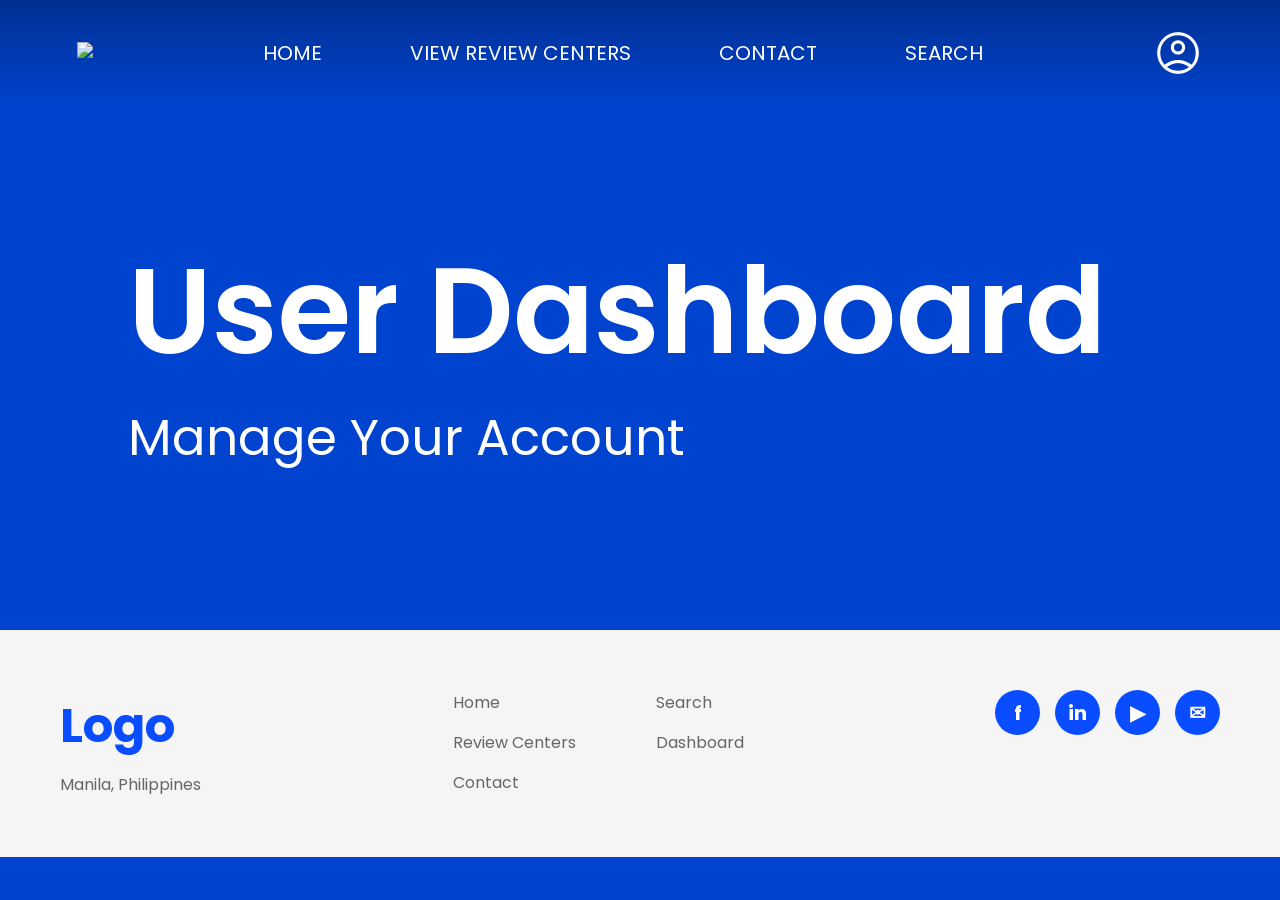
==== userdashboard.html @ 35d0e446 "new update!" ====
<!DOCTYPE html>
<html>
    <head>
        <meta name="viewport" content="width=device-width, initial-scale=1.0">
        <title>User Dashboard - Review.Mnl</title>
        <link rel="stylesheet" href="style.css">
        <link rel="preconnect" href="https://fonts.googleapis.com">
        <link rel="preconnect" href="https://fonts.gstatic.com" crossorigin>
        <link href="https://fonts.googleapis.com/css2?family=Poppins:wght@100;200;300;400;500;600;700;800;900&display=swap" rel="stylesheet">
        <link rel="stylesheet" href="https://fonts.googleapis.com/css2?family=Material+Symbols+Outlined:opsz,wght,FILL,GRAD@24,400,0,0" />
    </head>
    <body>
        <section class="header header-userdashboard">
            <nav>
                <a href="index.html"><img src="images/logo.png"></a>
                <div class="nav-links">
                    <ul>
                        <li><a href="">HOME</a></li>
                        <li><a href="">VIEW REVIEW CENTERS</a></li>
                        <li><a href="">CONTACT</a></li>
                        <li><a href="">SEARCH</a></li>
                    </ul>
                </div>
                <a href="" class="profile-icon">
                    <span class="material-symbols-outlined">account_circle</span>
                </a>
            </nav>
            <div class="textbox">
                <h1>User Dashboard</h1>
                <p>Manage Your Account</p>
            </div>
        </section>

        <!-- Content goes here -->

        <section class="footer">
            <div class="footer-container">
                <div class="footer-left">
                    <h2>Logo</h2>
                    <p>Manila, Philippines</p>
                </div>
                
                <div class="footer-center">
                    <div class="footer-column">
                        <a href="">Home</a>
                        <a href="">Review Centers</a>
                        <a href="">Contact</a>
                    </div>
                    <div class="footer-column">
                        <a href="">Search</a>
                        <a href="">Dashboard</a>
                    </div>
                </div>
                
                <div class="footer-right">
                    <a href="#" class="social-icon">f</a>
                    <a href="#" class="social-icon">in</a>
                    <a href="#" class="social-icon">▶</a>
                    <a href="#" class="social-icon">✉</a>
                </div>
            </div>
        </section>
    </body>
</html>
---- style.css ----
*{
    margin: 0;
    padding: 0;
    font-family: 'Poppins', sans-serif;
    
}

Body{
    background-color: #0043CF;
}



.header{
    min-height: 70vh;
    width: 100%;
    background-position: center;
    background-size: cover;
    position: relative;
}

/* Header backgrounds for different pages */
.header-home {
    background-image: url(images/bg.png);
}

.header-search {
    background-image: url(images/bgsearch.png);
}

.header-loggedin {
    background-image: url(images/bg-loggedin.png);
}

.header-viewcenter {
    background-image: url(images/viewcenterbg.png);
}

.header-editcenter {
    background-image: url(images/bg-editcenter.png);
}

.header-userdashboard {
    background-image: url(images/bg-userdashboard.png);
}

.header-admindashboard {
    background-image: url(images/bg-admindashboard.png);
}

nav{
    display: flex;
    padding: 2% 6% ;
    justify-content: space-between;
    align-items: center;
    background: linear-gradient(rgba(0,0,0,0.3), transparent);
}

nav img{
    width: 150px;
}

.nav-links{
    flex: 1;
    text-align: center;
}

.nav-links ul li{
    margin: 0 30px;
    list-style: none;
    display: inline-block;
    padding: 12px 12px;
    position: relative;
}

.register-btn{
    text-decoration: none;
    background-color: #0043CF;
    padding: 12px 34px;
    position: relative;
    cursor: pointer;
    color: #fff;
    font-size: 20px;
    border-radius: 50pc;
}

.profile-icon {
    text-decoration: none;
    cursor: pointer;
}

.profile-icon .material-symbols-outlined {
    font-size: 50px;
    color: #fff;
    vertical-align: middle;
}

.nav-links ul li a{
    color: #fff;
    text-decoration: none;
    font-size: 20px;
}

.textbox{
    width: 90%;
    color: white;
    position: absolute;
    top: 35%;
    left: 10%;
}

.textbox h1{
     font-size: 120px;
     font-weight: 600;
}

.textbox p{
    padding: 0px 0px;
     font-size: 50px;
}


.search {
    position: relative;
    margin-top: 500px;
    left: 460px;
    padding: 0px 0px 20px 0px;
    border-radius: 100px;
    background: #fff;
    width: 750px;
    box-shadow: inset;
}

.search input{
    padding: 5px 270px 0px 0px;
    width: 400px;
    position: relative;
    margin-top: 20px;
    background: transparent;
    outline: none;
    border: none;
}


.categories{
    margin-top: 50px;
    position: absolute;
    background: transparent;
    border: none;
    padding: 0;
    margin-bottom: 50px;
}

.body{
    min-height: 250px;
    position: relative;
}

.engr-btn{
    text-decoration: none;
    background-color: #fff;
    padding: 20px 20px 20px 10px;
    position: relative;
    cursor: pointer;
    color: #0043CF;
    font-size: 20px;
    border-radius: 50pc;
    left: 360px;
    width: 200px;
}


.search .material-symbols-outlined {
    vertical-align: middle;
    font-size: 45px;
    color: #666;
    cursor: pointer;
}

.engr-btn .material-symbols-outlined {
    font-size: 60px;
    cursor: pointer;
    color: #0043CF;
    margin-right: 8px;
    vertical-align: middle;
}

.mech-btn{
    text-decoration: none;
    background-color: #fff;
    padding: 20px 20px 20px 10px;
    position: relative;
    cursor: pointer;
    color: #0043CF;
    font-size: 20px;
    border-radius: 50pc;
    left: 380px;
    width: 200px;
}

.mech-btn .material-symbols-outlined {
    font-size: 60px;
    cursor: pointer;
    color: #0043CF;
    margin-right: 8px;
    vertical-align: middle;
}

.law-btn{
    text-decoration: none;
    background-color: #fff;
    padding: 20px 20px 20px 10px;
    position: relative;
    cursor: pointer;
    color: #0043CF;
    font-size: 20px;
    border-radius: 50pc;
    left: 400px;
    width: 200px;
}

.law-btn .material-symbols-outlined {
    font-size: 60px;
    cursor: pointer;
    color: #0043CF;
    margin-right: 8px;
    vertical-align: middle;
}

.med-btn{
    text-decoration: none;
    background-color: #fff;
    padding: 20px 20px 20px 10px;
    position: relative;
    cursor: pointer;
    color: #0043CF;
    font-size: 20px;
    border-radius: 50pc;
    left: 420px;
    width: 200px;
}

.med-btn .material-symbols-outlined {
    font-size: 60px;
    cursor: pointer;
    color: #0043CF;
    margin-right: 8px;
    vertical-align: middle;
}

.crim-btn{
    text-decoration: none;
    background-color: #fff;
    padding: 20px 20px 20px 10px;
    position: relative;
    cursor: pointer;
    color: #0043CF;
    font-size: 20px;
    border-radius: 50pc;
    left: 400px;
    top: 50px;
    width: 200px;
}

.crim-btn .material-symbols-outlined {
    font-size: 60px;
    cursor: pointer;
    color: #0043CF;
    margin-right: 8px;
    vertical-align: middle;
}

.edu-btn{
    text-decoration: none;
    background-color: #fff;
    padding: 20px 20px 20px 10px;
    position: relative;
    cursor: pointer;
    color: #0043CF;
    font-size: 20px;
    border-radius: 50pc;
    left: 420px;
    top: 50px;
    width: 200px;
}

.edu-btn .material-symbols-outlined {
    font-size: 60px;
    cursor: pointer;
    color: #0043CF;
    margin-right: 8px;
    vertical-align: middle;
}

.arch-btn{
    text-decoration: none;
    background-color: #fff;
    padding: 20px 20px 20px 10px;
    position: relative;
    cursor: pointer;
    color: #0043CF;
    font-size: 20px;
    border-radius: 50pc;
    left: 440px;
    top: 50px;
    width: 200px;
}

.arch-btn .material-symbols-outlined {
    font-size: 60px;
    cursor: pointer;
    color: #0043CF;
    margin-right: 8px;
    vertical-align: middle;
}

.featured{
    background-color: #fff;
    padding: 30px;
    display: flex;
}

.featured-container {
  display: flex;
  align-items: center;
  gap: 150px;
  position: relative;
  margin-left: 100px;
}

/* LEFT TEXT */
.featured-text {
  flex: 1;
}

.featured-text h2 {
  font-size: 72px;
  color: #0a4cff;
  margin-bottom: 20px;
}

.featured-text p {
  color: #0a4cff;
  font-weight: 500;
  line-height: 1.6;
  font-size: 18px;
}

.view-all-btn {
  display: inline-block;
  margin-top: 20px;
  padding: 10px 18px;
  border: 2px solid #0a4cff;
  color: #0a4cff;
  border-radius: 25px;
  font-weight: 500;
  text-decoration: none;
}

/* RIGHT CARDS */
.featured-cards {
  display: flex;
  gap: 30px;
}

.review-card {
  width: 360px;
  background: #0a4cff;
  border-radius: 20px;
  padding: 24px;
  color: #fff;
}

.card-image {
  height: 160px;
  background: #fff;
  border-radius: 12px;
  margin-bottom: 15px;
}

.review-card h3 {
  font-size: 20px;
  margin-bottom: 4px;
}

.location {
  font-size: 16px;
  opacity: 0.9;
}

/* CARD FOOTER */
.card-footer {
  display: flex;
  justify-content: space-between;
  align-items: center;
  margin-top: 12px;
}

.stars {
  font-size: 14px;
}

.view-btn {
  background: #fff;
  color: #0a4cff;
  padding: 6px 12px;
  border-radius: 20px;
  font-size: 12px;
  text-decoration: none;
}

/* ARROW BUTTON */
.arrow-btn {
  position: absolute;
  right: -70px;
  width: 40px;
  height: 40px;
  border-radius: 50%;
  border: none;
  background: #0a4cff;
  color: #fff;
  font-size: 20px;
  cursor: pointer;
  margin-left: 10px;
}

.gap1{
    background-color: #0a4cff;
    height: 50px;
}

/* FOOTER */
.footer {
    background-color: #f5f5f5;
    padding: 60px;
}

.footer-container {
    display: flex;
    justify-content: space-between;
    align-items: flex-start;
    max-width: 1200px;
    margin: 0 auto;
}

.footer-left h2 {
    font-size: 48px;
    color: #0a4cff;
    margin-bottom: 10px;
    font-weight: 700;
}

.footer-left p {
    color: #666;
    font-size: 16px;
}

.footer-center {
    display: flex;
    gap: 80px;
}

.footer-column {
    display: flex;
    flex-direction: column;
    gap: 15px;
}

.footer-column a {
    color: #666;
    text-decoration: none;
    font-size: 16px;
}

.footer-column a:hover {
    color: #0a4cff;
}

.footer-right {
    display: flex;
    gap: 15px;
}

.social-icon {
    width: 45px;
    height: 45px;
    background: #0a4cff;
    color: #fff;
    border-radius: 50%;
    display: flex;
    align-items: center;
    justify-content: center;
    text-decoration: none;
    font-size: 20px;
    font-weight: bold;
}

.social-icon:hover {
    background: #0836cc;
}


/* SEARCH FILTERS */
.filter-container {
    padding: 40px;
    background-color: #fff;
    max-width: 2400px;
    margin-top: 0px;
}

.filter-section {
    margin-bottom: 40px;
}

.filter-section h2 {
    font-size: 32px;
    color: #0a4cff;
    margin-bottom: 20px;
    font-weight: 600;
}

.filter-options {
    padding: 10px 100px 0px 100px;
    display: grid;
    grid-template-columns: repeat(5, 1fr);
    gap: 15px;
}

.filter-btn {
    background: #fff;
    border: 2px solid #0a4cff;
    border-radius: 50px;
    padding: 12px 20px;
    color: #0a4cff;
    font-size: 16px;
    font-family: 'Poppins', sans-serif;
    cursor: pointer;
    display: flex;
    align-items: center;
    gap: 10px;
    transition: all 0.3s ease;
}

.filter-btn:hover {
    background: #0a4cff;
    color: #fff;
}

.filter-btn:hover .radio-circle {
    border-color: #fff;
}

.radio-circle {
    width: 20px;
    height: 20px;
    border: 2px solid #0a4cff;
    border-radius: 50%;
    flex-shrink: 0;
}

.filter-btn.active {
    background: #0a4cff;
    color: #fff;
}

.filter-btn.active .radio-circle {
    border-color: #fff;
    background: #fff;
}


/* SEARCH PAGE HEADER */
.search-header {
    min-height: 50vh;
    width: 100%;
    background-position: center;
    background-size: cover;
    position: relative;
}

.search-header-bg {
    background-image: url(images/bgsearch.png);
}

.search-content {
    text-align: center;
    padding: 100px 20px;
}

.search-content h1 {
    font-size: 64px;
    color: #fff;
    font-weight: 700;
    margin-bottom: 40px;
}

.search-bar-main {
    position: relative;
    max-width: 800px;
    margin: 0 auto;
    background: #fff;
    border-radius: 100px;
    padding: 15px 30px;
    display: flex;
    align-items: center;
    box-shadow: 0 4px 20px rgba(0, 0, 0, 0.1);
}

.search-bar-main input {
    flex: 1;
    border: none;
    outline: none;
    font-size: 18px;
    padding: 10px;
    background: transparent;
}

.search-bar-main .material-symbols-outlined {
    font-size: 32px;
    color: #666;
    cursor: pointer;
}
.section{
    color: #fff;
    text-decoration: none;
    padding: 20px 100px;
    width:auto;
    font-size: 25px;
    display: flex;
    align-items: center;
    gap: 10px;
}

.results{
    color: #fff;
    text-decoration: none;
    padding: 20px 80px;
    width: auto;
    font-size: 25px;
    display: flex;
}

.resultsbox{
    background-color: #fff;
}


/* FILTERS HEADER */
.filters-header {
    display: flex;
    align-items: center;
    padding: 20px 20px;
    background-color: #fff;
    cursor: pointer;
    border-bottom: 2px solid #f0f0f0;
}

.filters-header h2 {
    font-size: 32px;
    color: #0a4cff;
    padding: 0px 20px;
    font-weight: 600;
}

.filters-header .arrow-icon {
    font-size: 36px;
    color: #0a4cff;
    transition: transform 0.3s ease;
}

.filters-header:hover {
    cursor: pointer;;
    background-color: #f8f8f8;
}


/* RESULTS SECTION */
.results-section {
    background-image: url(images/resultsbg.png);
    background-position: center;
    background-size: cover;
    padding: 50px 70px;
    min-height: 00vh;
    position: relative;
}

.results-section::before {
    content: '';
    position: absolute;
    top: 0;
    left: 0;
    right: 0;
    bottom: 0;
    background-color: rgba(10, 76, 255, 0.85);
    z-index: 0;
}

.results-section > * {
    position: relative;
    z-index: 1;
}

.results-header {
    display: flex;
    justify-content: space-between;
    align-items: center;
    margin-bottom: 30px;
}

.results-header h2 {
    font-size: 48px;
    color: #fff;
    font-weight: 600;
}

.done-btn {
    background: #fff;
    color: #0a4cff;
    border: none;
    padding: 12px 40px;
    border-radius: 50px;
    font-size: 18px;
    font-weight: 600;
    cursor: pointer;
    font-family: 'Poppins', sans-serif;
}

.done-btn:hover {
    background: #f0f0f0;
}

.results-container {
    display: flex;
    flex-direction: column;
    gap: 20px;
    margin-bottom: 40px;
    padding: 0px 50px 0px 50px;
}

.result-card {
    background: #fff;
    border-radius: 20px;
    padding: 30px;
    display: flex;
    gap: 30px;
    box-shadow: 0 4px 10px rgba(0, 0, 0, 0.1);
}

.result-image {
    width: 200px;
    height: 200px;
    background: #0a4cff;
    border-radius: 15px;
    flex-shrink: 0;
}

.result-content {
    flex: 1;
}

.result-content h3 {
    font-size: 28px;
    color: #0a4cff;
    margin-bottom: 5px;
    font-weight: 600;
}

.result-location {
    color: #999;
    font-size: 16px;
    margin-bottom: 15px;
}

.result-description {
    color: #0a4cff;
    font-size: 14px;
    line-height: 1.6;
    margin-bottom: 15px;
}

.result-rating {
    color: #FFD700;
    font-size: 24px;
}

.pagination {
    display: flex;
    justify-content: center;
    align-items: center;
    gap: 10px;
}

.page-btn {
    width: 45px;
    height: 45px;
    border-radius: 50%;
    border: none;
    background: #fff;
    color: #0a4cff;
    font-size: 18px;
    font-weight: 600;
    cursor: pointer;
    font-family: 'Poppins', sans-serif;
}

.page-btn.active {
    background: #0a4cff;
    color: #fff;
    border: 3px solid #fff;
}

.page-btn:hover:not(.active) {
    background: #f0f0f0;
}

.page-dots {
    color: #fff;
    font-size: 24px;
    font-weight: bold;
}


/* VIEW CENTER PAGE */
.back-btn-viewcenter {
    position: absolute;
    top: 150px;
    left: 80px;
    background: #fff;
    color: #0a4cff;
    padding: 12px 30px;
    border-radius: 50px;
    text-decoration: none;
    font-size: 18px;
    font-weight: 600;
    display: flex;
    align-items: center;
    gap: 8px;
    z-index: 10;
}

.back-btn-viewcenter .material-symbols-outlined {
    font-size: 24px;
}

.back-btn-viewcenter:hover {
    background: #f0f0f0;
}

.center-header-content {
    display: flex;
    align-items: center;
    position: absolute;
    bottom: 40px;
    left: 80px;
    gap: 40px;
}

.center-logo {
    width: 200px;
    height: 200px;
    background: #e0e0e0;
    border-radius: 50%;
    flex-shrink: 0;
    border: 5px solid #fff;
    box-shadow: 0 4px 20px rgba(0, 0, 0, 0.2);
}

.center-info h1 {
    font-size: 64px;
    color: #fff;
    font-weight: 700;
    text-shadow: 2px 2px 4px rgba(0, 0, 0, 0.3);
}

.center-description {
    font-size: 24px;
    color: #fff;
    text-shadow: 1px 1px 2px rgba(0, 0, 0, 0.3);
}

.center-rating {
    display: flex;
    align-items: center;
    gap: 15px;
}

.center-rating .stars {
    color: #FFD700;
    font-size: 36px;
    text-shadow: 1px 1px 2px rgba(0, 0, 0, 0.3);
}

.center-rating .rating-count {
    font-size: 24px;
    color: #fff;
    font-weight: 600;
    text-shadow: 1px 1px 2px rgba(0, 0, 0, 0.3);
}


/* CENTER DETAILS SECTION */
.center-details {
    background-color: #0a4cff;
    padding: 60px 80px;
    display: flex;
    gap: 60px;
    min-height: 70vh;
}

.center-left {
    flex: 1;
}

.about-section h2,
.programs-section h2 {
    font-size: 48px;
    color: #fff;
    font-weight: 600;
    margin-bottom: 20px;
}

.about-section p {
    color: #fff;
    font-size: 16px;
    line-height: 1.8;
    margin-bottom: 40px;
}

.program-tags {
    display: flex;
    flex-wrap: wrap;
    gap: 15px;
    margin-bottom: 40px;
}

.program-tag {
    background: transparent;
    border: 2px solid #fff;
    color: #fff;
    padding: 12px 30px;
    border-radius: 50px;
    font-size: 16px;
    font-family: 'Poppins', sans-serif;
    cursor: pointer;
}

.program-tag:hover {
    background: #fff;
    color: #0a4cff;
}

.schedule-review-btn {
    background: #fff;
    color: #0a4cff;
    border: none;
    padding: 15px 40px;
    border-radius: 50px;
    font-size: 18px;
    font-weight: 600;
    cursor: pointer;
    font-family: 'Poppins', sans-serif;
}

.schedule-review-btn:hover {
    background: #f0f0f0;
}

.achievements-card {
    background: #fff;
    border-radius: 20px;
    padding: 40px;
    width: 400px;
    flex-shrink: 0;
}

.achievements-card h2 {
    font-size: 36px;
    color: #0a4cff;
    font-weight: 600;
    margin-bottom: 30px;
}

.achievement-list {
    display: flex;
    flex-direction: column;
    gap: 20px;
}

.achievement-item {
    display: flex;
    align-items: center;
    gap: 15px;
}

.trophy-icon {
    font-size: 32px;
    flex-shrink: 0;
}

.achievement-item p {
    color: #0a4cff;
    font-size: 14px;
    line-height: 1.5;
}
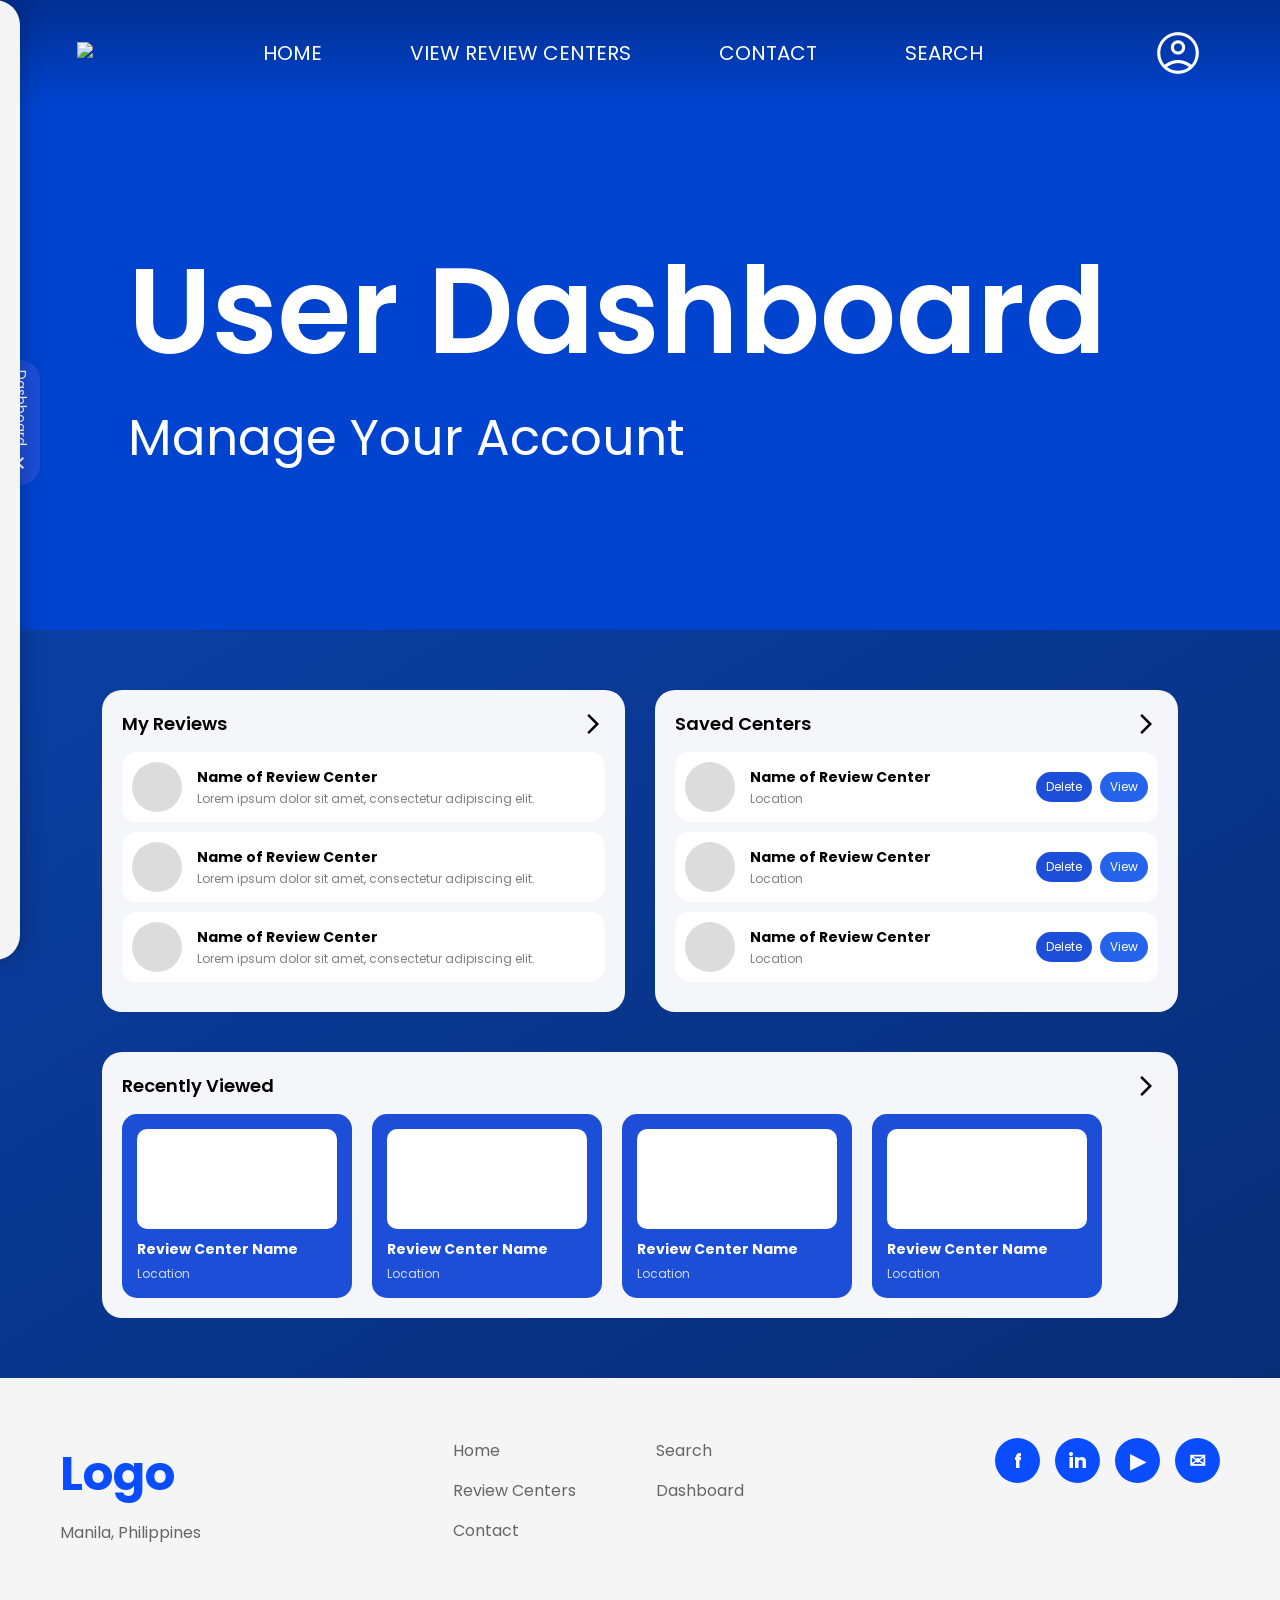
==== commit d882f392: "update!" ====
--- a/userdashboard.html
+++ b/userdashboard.html
@@ -10,6 +10,38 @@
         <link rel="stylesheet" href="https://fonts.googleapis.com/css2?family=Material+Symbols+Outlined:opsz,wght,FILL,GRAD@24,400,0,0" />
     </head>
     <body>
+
+
+
+<!-- Overlay -->
+<div class="sidebar-overlay" onclick="toggleSidebar()"></div>
+
+        <!-- Dashboard Toggle Button -->
+<div class="dashboard-toggle" onclick="toggleSidebar()">
+    <span>Dashboard</span>
+    <span class="material-symbols-outlined">chevron_right</span>
+</div>
+
+<!-- Sidebar Panel -->
+<div class="sidebar" id="sidebar">
+    <div class="sidebar-header">
+        <div class="sidebar-avatar"></div>
+        <h3>Name</h3>
+    </div>
+
+    <ul class="sidebar-menu">
+        <li><span class="dot"></span> Home</li>
+        <li><span class="dot"></span> Saved Centers</li>
+        <li><span class="dot"></span> Edit Profile</li>
+        <li><span class="dot"></span> Messages</li>
+        <li><span class="dot"></span> Settings</li>
+    </ul>
+
+    <div class="sidebar-footer">
+        <a href="#">Logout</a>
+    </div>
+</div>
+
         <section class="header header-userdashboard">
             <nav>
                 <a href="index.html"><img src="images/logo.png"></a>
@@ -31,7 +63,128 @@
             </div>
         </section>
 
-        <!-- Content goes here -->
+        <section class="dashboard">
+    <div class="dashboard-container">
+
+        <!-- Top Cards -->
+        <div class="dashboard-top">
+
+            <!-- My Reviews -->
+            <div class="dashboard-card">
+                <div class="card-header">
+                    <h3>My Reviews</h3>
+                    <span class="material-symbols-outlined">arrow_forward_ios</span>
+                </div>
+
+                <div class="review-item">
+                    <div class="review-avatar"></div>
+                    <div class="review-info">
+                        <h4>Name of Review Center</h4>
+                        <p>Lorem ipsum dolor sit amet, consectetur adipiscing elit.</p>
+                    </div>
+                </div>
+
+                <div class="review-item">
+                    <div class="review-avatar"></div>
+                    <div class="review-info">
+                        <h4>Name of Review Center</h4>
+                        <p>Lorem ipsum dolor sit amet, consectetur adipiscing elit.</p>
+                    </div>
+                </div>
+
+                <div class="review-item">
+                    <div class="review-avatar"></div>
+                    <div class="review-info">
+                        <h4>Name of Review Center</h4>
+                        <p>Lorem ipsum dolor sit amet, consectetur adipiscing elit.</p>
+                    </div>
+                </div>
+            </div>
+
+
+            <!-- Saved Centers -->
+            <div class="dashboard-card">
+                <div class="card-header">
+                    <h3>Saved Centers</h3>
+                    <span class="material-symbols-outlined">arrow_forward_ios</span>
+                </div>
+
+                <div class="saved-item">
+                    <div class="review-avatar"></div>
+                    <div class="review-info">
+                        <h4>Name of Review Center</h4>
+                        <p>Location</p>
+                    </div>
+                    <div class="saved-buttons">
+                        <button class="btn-delete">Delete</button>
+                        <button class="btn-view">View</button>
+                    </div>
+                </div>
+
+                <div class="saved-item">
+                    <div class="review-avatar"></div>
+                    <div class="review-info">
+                        <h4>Name of Review Center</h4>
+                        <p>Location</p>
+                    </div>
+                    <div class="saved-buttons">
+                        <button class="btn-delete">Delete</button>
+                        <button class="btn-view">View</button>
+                    </div>
+                </div>
+
+                <div class="saved-item">
+                    <div class="review-avatar"></div>
+                    <div class="review-info">
+                        <h4>Name of Review Center</h4>
+                        <p>Location</p>
+                    </div>
+                    <div class="saved-buttons">
+                        <button class="btn-delete">Delete</button>
+                        <button class="btn-view">View</button>
+                    </div>
+                </div>
+            </div>
+
+        </div>
+
+
+        <!-- Recently Viewed -->
+        <div class="recent-section">
+            <div class="card-header">
+                <h3>Recently Viewed</h3>
+                <span class="material-symbols-outlined">arrow_forward_ios</span>
+            </div>
+
+            <div class="recent-grid">
+                <div class="recent-card">
+                    <div class="recent-img"></div>
+                    <h4>Review Center Name</h4>
+                    <p>Location</p>
+                </div>
+
+                <div class="recent-card">
+                    <div class="recent-img"></div>
+                    <h4>Review Center Name</h4>
+                    <p>Location</p>
+                </div>
+
+                <div class="recent-card">
+                    <div class="recent-img"></div>
+                    <h4>Review Center Name</h4>
+                    <p>Location</p>
+                </div>
+
+                <div class="recent-card">
+                    <div class="recent-img"></div>
+                    <h4>Review Center Name</h4>
+                    <p>Location</p>
+                </div>
+            </div>
+        </div>
+
+    </div>
+</section>
 
         <section class="footer">
             <div class="footer-container">
--- a/style.css
+++ b/style.css
@@ -1002,3 +1002,259 @@
     font-size: 14px;
     line-height: 1.5;
 }
+
+/* DASHBOARD SECTION */
+.dashboard {
+    background: linear-gradient(to bottom right, #0a3fa3, #072d75);
+    padding: 60px 8%;
+}
+
+.dashboard-container {
+    max-width: 1200px;
+    margin: auto;
+}
+
+/* TOP SECTION */
+.dashboard-top {
+    display: flex;
+    gap: 30px;
+    margin-bottom: 40px;
+}
+
+.dashboard-card {
+    flex: 1;
+    background: #f5f6fa;
+    border-radius: 20px;
+    padding: 20px;
+}
+
+/* CARD HEADER */
+.card-header {
+    display: flex;
+    justify-content: space-between;
+    align-items: center;
+    margin-bottom: 15px;
+}
+
+.card-header h3 {
+    font-size: 18px;
+    font-weight: 600;
+}
+
+/* REVIEW ITEMS */
+.review-item,
+.saved-item {
+    display: flex;
+    align-items: center;
+    background: #fff;
+    padding: 10px;
+    border-radius: 15px;
+    margin-bottom: 10px;
+    gap: 15px;
+}
+
+.review-avatar {
+    width: 50px;
+    height: 50px;
+    background: #dcdcdc;
+    border-radius: 50%;
+}
+
+.review-info h4 {
+    font-size: 14px;
+    margin: 0;
+}
+
+.review-info p {
+    font-size: 12px;
+    color: gray;
+    margin: 2px 0 0;
+}
+
+/* SAVED BUTTONS */
+.saved-buttons {
+    margin-left: auto;
+    display: flex;
+    gap: 8px;
+}
+
+.btn-delete {
+    background: #1d4ed8;
+    color: #fff;
+    border: none;
+    padding: 6px 10px;
+    border-radius: 15px;
+    font-size: 12px;
+    cursor: pointer;
+}
+
+.btn-view {
+    background: #2563eb;
+    color: #fff;
+    border: none;
+    padding: 6px 10px;
+    border-radius: 15px;
+    font-size: 12px;
+    cursor: pointer;
+}
+
+/* RECENT SECTION */
+.recent-section {
+    background: #f5f6fa;
+    padding: 20px;
+    border-radius: 20px;
+}
+
+.recent-grid {
+    display: flex;
+    gap: 20px;
+    margin-top: 15px;
+}
+
+.recent-card {
+    background: #1d4ed8;
+    border-radius: 15px;
+    padding: 15px;
+    width: 200px;
+    color: #fff;
+}
+
+.recent-img {
+    width: 100%;
+    height: 100px;
+    background: #fff;
+    border-radius: 10px;
+    margin-bottom: 10px;
+}
+
+.recent-card h4 {
+    font-size: 14px;
+    margin: 5px 0;
+}
+
+.recent-card p {
+    font-size: 12px;
+    opacity: 0.8;
+}
+
+/* DASHBOARD TOGGLE BUTTON */
+.dashboard-toggle {
+    position: fixed;
+    top: 40%;
+    left: 0;
+    background: #1d4ed8;
+    color: #fff;
+    padding: 10px 8px;
+    border-radius: 0 20px 20px 0;
+    display: flex;
+    align-items: center;
+    gap: 5px;
+    cursor: pointer;
+    writing-mode: vertical-rl;
+    text-orientation: mixed;
+    font-size: 14px;
+    z-index: 1001;
+}
+
+.dashboard-toggle .material-symbols-outlined {
+    transform: rotate(90deg);
+}
+
+/* SIDEBAR OVERLAY */
+.sidebar-overlay {
+    position: fixed;
+    width: 100%;
+    height: 100%;
+    background: rgba(0,0,0,0.4);
+    top: 0;
+    left: 0;
+    opacity: 0;
+    visibility: hidden;
+    transition: 0.3s;
+    z-index: 1000;
+}
+
+/* SIDEBAR PANEL */
+.sidebar {
+    position: fixed;
+    top: 0;
+    left: -320px;
+    width: 300px;
+    height: 100%;
+    background: #f4f4f4;
+    border-radius: 0 25px 25px 0;
+    padding: 30px 20px;
+    box-shadow: 5px 0 20px rgba(0,0,0,0.2);
+    transition: 0.3s;
+    z-index: 1002;
+    display: flex;
+    flex-direction: column;
+    justify-content: space-between;
+}
+
+/* ACTIVE STATE */
+.sidebar.active {
+    left: 0;
+}
+
+.sidebar-overlay.active {
+    opacity: 1;
+    visibility: visible;
+}
+
+/* SIDEBAR HEADER */
+.sidebar-header {
+    text-align: center;
+}
+
+.sidebar-avatar {
+    width: 70px;
+    height: 70px;
+    background: #ccc;
+    border-radius: 50%;
+    margin: 0 auto 10px;
+}
+
+.sidebar-header h3 {
+    color: #1d4ed8;
+}
+
+/* MENU */
+.sidebar-menu {
+    list-style: none;
+    padding: 0;
+    margin-top: 30px;
+}
+
+.sidebar-menu li {
+    display: flex;
+    align-items: center;
+    gap: 10px;
+    padding: 12px 0;
+    cursor: pointer;
+    font-size: 14px;
+}
+
+.sidebar-menu li:hover {
+    color: #1d4ed8;
+}
+
+.dot {
+    width: 8px;
+    height: 8px;
+    background: #1d4ed8;
+    border-radius: 50%;
+}
+
+/* FOOTER */
+.sidebar-footer {
+    text-align: center;
+    padding-top: 20px;
+    border-top: 2px solid #1d4ed8;
+}
+
+.sidebar-footer a {
+    text-decoration: none;
+    color: #1d4ed8;
+    font-weight: 500;
+}
